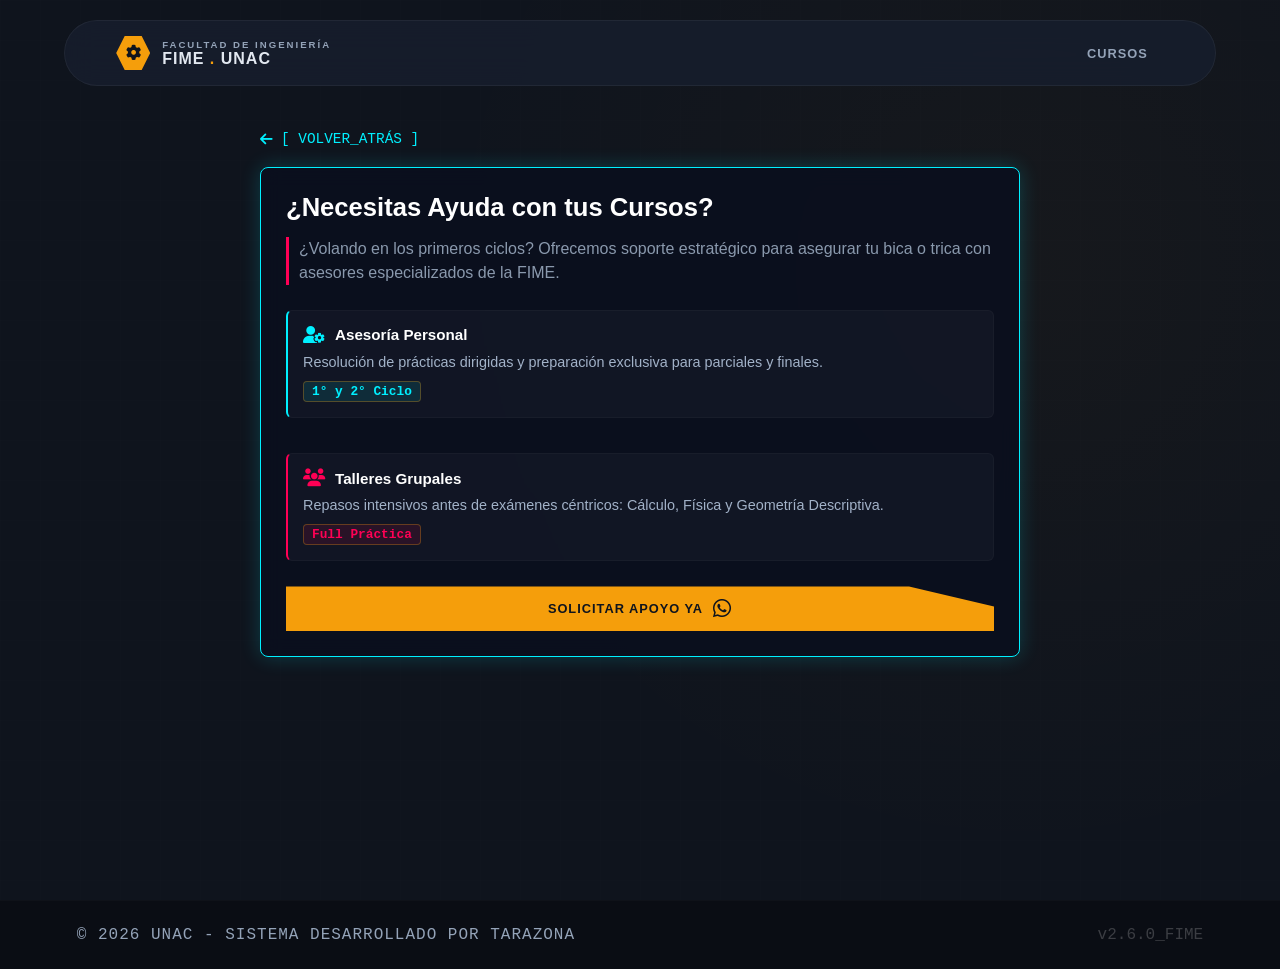
==== asesoria.html @ 3b3eed21 "Add files via upload" ====
<!DOCTYPE html>
<html lang="es">
<head>
    <meta charset="UTF-8">
    <meta name="viewport" content="width=device-width, initial-scale=1.0">
    <title>Biblioteca FIME - Asesoria Académica</title>
    <!-- Iconos oficiales de FontAwesome -->
    <link rel="stylesheet" href="https://cdnjs.cloudflare.com/ajax/libs/font-awesome/6.4.0/css/all.min.css">
    <link rel="stylesheet" href="styles.css">
    <style>
        /* Contenedor adaptativo: pegado arriba en PC, centrado en móviles */
        .mobile-help-container {
            padding: 1px 20px 30px 20px;
            max-width: 800px;
            margin: 0 auto;
            min-height: auto;
            display: flex;
            flex-direction: column;
        }
        
        /* En pantallas táctiles/celulares vuelve a centrarse verticalmente */
        @media (max-width: 767px) {
            .mobile-help-container {
                padding: -1px 20px 30px 20px;
                min-height: 1vh;
                justify-content: center;
            }
        }

        .mobile-help-card {
            background: rgba(10, 15, 30, 0.85);
            border: 1px solid #00f0ff;
            border-radius: 8px;
            padding: 25px;
            box-shadow: 0 0 20px rgba(0, 240, 255, 0.2);
            backdrop-filter: blur(10px);
            width: 100%;
        }
        .mobile-help-card .panel-desc {
            color: #8a99ad;
            font-size: 1rem;
            line-height: 1.5;
            margin-bottom: 25px;
            border-left: 3px solid #ff0055;
            padding-left: 10px;
        }
        .back-repo-btn {
            display: inline-flex;
            align-items: center;
            gap: 8px;
            color: #00f0ff;
            text-decoration: none;
            font-size: 0.9rem;
            margin-bottom: 20px;
            font-family: monospace;
            cursor: pointer;
            width: fit-content;
        }
    </style>
</head>
<body class="fime-cyber-theme">

    <!-- MENÚ FLOTANTE TIPO CÁPSULA -->
    <header class="navbar-capsule">
        <div class="brand-identity">
            <div class="hexagon-icon">
                <i class="fa-solid fa-gear logo-gear-spin"></i>
            </div>
            <div class="brand-titles">
                <span class="sub-title">FACULTAD DE INGENIERÍA</span>
                <span class="main-title">FIME <span class="accent-dot">.</span> UNAC</span>
            </div>
        </div>
        <nav class="nav-capsule-links">
            <!-- <a href="index.html" class="link-item">INICIO</a> -->
            <a href="cursos.html" class="link-item" onclick="window.history.back();">CURSOS</a>
        </nav>
    </header>

    <!-- CONTENEDOR MÓVIL EXCLUSIVO -->
    <div class="dashboard-viewport">
        <div class="vector-blueprint-bg"></div>
        
        <div class="mobile-help-container">
            <!-- BOTÓN DE RETORNO AL HISTORIAL SEGURO -->
            <a href="javascript:void(0);" class="back-repo-btn" onclick="window.history.back();">
                 <i class="fa-solid fa-arrow-left"></i> [ VOLVER_ATRÁS ]
            </a>

            <div class="mobile-help-card">
                <h2 style="color: #ffffff; margin-bottom: 15px; font-size: 1.6rem;">¿Necesitas Ayuda con tus Cursos?</h2>
                <p class="panel-desc">¿Volando en los primeros ciclos? Ofrecemos soporte estratégico para asegurar tu bica o trica con asesores especializados de la FIME.</p>
                
                <div class="services-stack" style="margin-bottom: 25px;">
                    <div class="service-item" style="background: rgba(255,255,255,0.03); padding: 15px; border-radius: 6px; margin-bottom: 15px; border-left: 2px solid #00f0ff;">
                        <div class="service-header" style="display: flex; align-items: center; gap: 10px; margin-bottom: 8px;">
                            <i class="fa-solid fa-user-gear svc-icon" style="color: #00f0ff;"></i>
                            <h4 style="color: #ffffff; margin: 0;">Asesoría Personal</h4>
                        </div>
                        <p style="color: #a2b2c8; font-size: 0.9rem; margin: 0 0 8px 0;">Resolución de prácticas dirigidas y preparación exclusiva para parciales y finales.</p>
                        <span class="svc-badge" style="background: rgba(0,240,255,0.1); color: #00f0ff; padding: 2px 8px; font-size: 0.8rem; border-radius: 4px; font-family: monospace;">1° y 2° Ciclo</span>
                    </div>

                    <div class="service-item" style="background: rgba(255,255,255,0.03); padding: 15px; border-radius: 6px; border-left: 2px solid #ff0055;">
                        <div class="service-header" style="display: flex; align-items: center; gap: 10px; margin-bottom: 8px;">
                            <i class="fa-solid fa-users svc-icon" style="color: #ff0055;"></i>
                            <h4 style="color: #ffffff; margin: 0;">Talleres Grupales</h4>
                        </div>
                        <p style="color: #a2b2c8; font-size: 0.9rem; margin: 0 0 8px 0;">Repasos intensivos antes de exámenes céntricos: Cálculo, Física y Geometría Descriptiva.</p>
                        <span class="svc-badge" style="background: rgba(255,0,85,0.1); color: #ff0055; padding: 2px 8px; font-size: 0.8rem; border-radius: 4px; font-family: monospace;">Full Práctica</span>
                    </div>
                </div>

                <!-- BOTÓN PRINCIPAL DE WHATSAPP -->
                <a href="https://wa.me/51929028924?text=Hola,%20solicito%20apoyo%20acad%C3%A9mico%20para%20mis%20cursos." target="_blank" class="action-btn-primary full-width-btn" style="text-decoration: none; text-align: center; display: flex; justify-content: center; align-items: center; gap: 10px;">
                    <span class="btn-inner">SOLICITAR APOYO YA</span>
                    <i class="fa-brands fa-whatsapp" style="font-size: 1.3rem;"></i>
                </a>
            </div>
        </div>
    </div>
    <!-- PIE DE PÁGINA MINIMALISTA CON ID DE ANCLAJE Y ESTILO DE TRANSICIÓN PARA EL DESTELLO -->
    <footer id="soporte" class="footer-minimal" style="transition: background-color 0.4s ease, box-shadow 0.4s ease, color 0.4s ease;">
        <span class="dev-sign">© 2026 UNAC - SISTEMA DESARROLLADO POR TARAZONA</span>
        <span class="ver-num">v2.6.0_FIME</span>
    </footer>
</body>
</html>
---- styles.css ----
/* ==========================================================================
   1. VARIABLES Y CONFIGURACIÓN MATE (ANTI-FATIGA VIRTUAL)
   ========================================================================== */
:root {
    --dark-core: #0f141d;        /* Azul medianoche mate profundo (relaja la vista) */
    --dark-surface: #171e2d;     /* Superficie de las tarjetas y menús */
    --gold-tech: #f59e0b;        /* Ámbar/Dorado mecánico institucional */
    --gold-dim: rgba(245, 158, 11, 0.12);
    --text-main: #e2e8f0;        /* Blanco rebajado opaco para evitar brillos molestos */
    --text-muted: #94a3b8;       /* Gris azulado suave para descripciones */
    --font-stack: 'Courier New', Courier, monospace; /* Tipografía para tags técnicos */
}

* {
    margin: 0;
    padding: 0;
    box-sizing: border-box;
}

html {
    scroll-behavior: smooth; /* MOTOR DE DESPLIZAMIENTO SUAVE PARA EL BOTÓN SOPORTE */
}

body {
    background-color: var(--dark-core);
    color: var(--text-main);
    font-family: 'Segoe UI', Tahoma, Geneva, Verdana, sans-serif;
    min-height: 100vh;
    overflow-x: hidden;
}

/* ANIMACIÓN PARA EL BUSCADOR INTELIGENTE EN JS */
@keyframes fadeIn {
    from { opacity: 0; transform: translateY(8px); }
    to { opacity: 1; transform: translateY(0); }
}

/* ==========================================================================
   2. MENÚ FLOTANTE TIPO CÁPSULA ASIMÉTRICA
   ========================================================================== */
.navbar-capsule {
    display: flex;
    justify-content: space-between;
    align-items: center;
    padding: 15px 4%;
    background: rgba(23, 30, 45, 0.85);
    border: 1px solid rgba(255, 255, 255, 0.05);
    border-radius: 40px;
    width: 90%;
    margin: 20px auto 0 auto;
    backdrop-filter: blur(15px);
    position: fixed;
    top: 0;
    left: 0;
    right: 0;
    z-index: 100;
}

.brand-identity { 
    display: flex; 
    align-items: center; 
    gap: 12px; 
}

/* MINI TUERCA INTERACTIVA EN EL LOGO SUPERIOR */
.hexagon-icon { 
    background: var(--gold-tech); 
    color: var(--dark-core); 
    width: 34px; 
    height: 34px; 
    display: flex; 
    align-items: center; 
    justify-content: center; 
    clip-path: polygon(25% 0%, 75% 0%, 100% 50%, 75% 100%, 25% 100%, 0% 50%); 
    font-weight: bold; 
    font-size: 0.95rem; 
}

/* Animación constante para la tuerca del logo */
.logo-gear-spin {
    animation: constantLogoGear 8s linear infinite;
}

/* Al pasar el mouse por encima (hover), acelera un poco como si ganara potencia */
.brand-identity:hover .logo-gear-spin {
    animation-duration: 2.5s;
    color: #ffffff; 
    transition: color 0.3s;
}

/* Configuración del giro de 360 grados */
@keyframes constantLogoGear {
    from { transform: rotate(0deg); }
    to { transform: rotate(360deg); }
}

.brand-titles { 
    display: flex; 
    flex-direction: column; 
}

.sub-title { 
    font-size: 0.6rem; 
    color: var(--text-muted); 
    letter-spacing: 2px; 
    font-weight: bold; 
}

.main-title { 
    font-size: 1rem; 
    font-weight: 900; 
    letter-spacing: 1px; 
}

.accent-dot { 
    color: var(--gold-tech); 
}

.nav-capsule-links { 
    display: flex; 
    gap: 10px; 
}

.link-item { 
    text-decoration: none; 
    color: var(--text-muted); 
    font-size: 0.8rem; 
    font-weight: 700; 
    letter-spacing: 1px; 
    transition: all 0.3s; 
    padding: 6px 16px; 
    border-radius: 20px; 
}

.link-item:hover, .link-item.active { 
    color: var(--gold-tech); 
    background: var(--gold-dim); 
}

/* ==========================================================================
   3. CUERPO CENTRAL Y DISTRIBUCIÓN SPLIT (TEXTO + TUERCA)
   ========================================================================== */
.main-viewport {
    min-height: 100vh;
    display: flex;
    flex-direction: column;
    justify-content: center;
    padding: 140px 8% 60px 8%;
    position: relative;
}

.vector-blueprint-bg {
    position: absolute;
    top: 0; left: 0; width: 100%; height: 100%;
    z-index: 0;
    pointer-events: none;
    background-image: 
        radial-gradient(circle at 80% 30%, rgba(245, 158, 11, 0.03) 0%, transparent 50%),
        linear-gradient(rgba(255,255,255, 0.005) 1px, transparent 1px),
        linear-gradient(90deg, rgba(255,255,255, 0.005) 1px, transparent 1px);
    background-size: 100% 100%, 40px 40px, 40px 40px;
}

.main-split-container {
    display: flex;
    justify-content: space-between;
    align-items: center;
    width: 100%;
    z-index: 2;
    gap: 40px;
}

.content-wrapper { 
    flex: 1;
    max-width: 650px; 
}

.sys-terminal-tag {
    display: inline-flex;
    align-items: center;
    gap: 10px;
    background: rgba(245, 158, 11, 0.07);
    border: 1px solid rgba(245, 158, 11, 0.2);
    padding: 6px 14px;
    margin-bottom: 30px;
}

.pulse-indicator { 
    width: 6px; 
    height: 6px; 
    background-color: var(--gold-tech); 
    border-radius: 50%; 
    animation: blink 1.5s infinite; 
}

.terminal-text { 
    font-family: var(--font-stack); 
    font-size: 0.75rem; 
    color: var(--gold-tech); 
    font-weight: bold; 
}

@keyframes blink { 50% { opacity: 0.3; } }

.main-heading { 
    font-size: 3.2rem; 
    font-weight: 900; 
    line-height: 1.15; 
    margin-bottom: 25px; 
    letter-spacing: -0.5px; 
}

.stroke-text { 
    color: transparent; 
    -webkit-text-stroke: 1px rgba(226, 232, 240, 0.6); 
}

.gold-block { 
    color: var(--gold-tech); 
}

.project-synopsis { 
    color: var(--text-muted); 
    font-size: 1rem; 
    line-height: 1.7; 
    margin-bottom: 40px; 
}

/* BOTONES PERSONALIZADOS */
.action-dock { 
    display: flex; 
    gap: 20px; 
    align-items: center; 
}

.action-btn-primary {
    text-decoration: none;
    background: var(--gold-tech);
    color: var(--dark-core);
    padding: 14px 28px;
    font-weight: 800;
    font-size: 0.85rem;
    letter-spacing: 1px;
    display: flex;
    align-items: center;
    gap: 12px;
    transition: all 0.3s;
    clip-path: polygon(0 0, 88% 0, 100% 45%, 100% 100%, 0 100%);
}

.action-btn-primary:hover { 
    transform: translateY(-2px); 
    filter: brightness(1.1); 
}

.action-btn-secondary {
    text-decoration: none;
    color: var(--text-main);
    font-size: 0.85rem;
    font-weight: 700;
    letter-spacing: 1px;
    padding: 14px 20px;
    border-bottom: 2px dashed var(--text-muted);
    transition: all 0.3s;
}

.action-btn-secondary:hover { 
    color: var(--gold-tech); 
    border-bottom-color: var(--gold-tech); 
}

/* ==========================================================================
   4. ANIMACIÓN Y ESTRUCTURA DE LA TUERCA (RESALTADO MEJORADO)
   ========================================================================== */
.mechanism-wrapper {
    flex: 1;
    display: flex;
    justify-content: center;
    align-items: center;
}

.gear-container-3d {
    position: relative;
    width: 280px;  
    height: 280px;
}

.gear-animated {
    font-size: 14rem;
    color: rgba(245, 158, 11, 0.25); 
    position: absolute;
    top: 0;
    left: 0;
    filter: drop-shadow(0 0 15px rgba(245, 158, 11, 0.3)); 
    animation: rotationClockwise 20s linear infinite;
}

.gear-animated-reverse {
    font-size: 7.5rem;
    color: rgba(148, 163, 184, 0.15); 
    position: absolute;
    top: -25px;
    right: -25px;
    filter: drop-shadow(0 0 10px rgba(148, 163, 184, 0.2));
    animation: rotationCounterClockwise 10s linear infinite;
}

@keyframes rotationClockwise {
    from { transform: rotate(0deg); }
    to { transform: rotate(360deg); }
}

@keyframes rotationCounterClockwise {
    from { transform: rotate(0deg); }
    to { transform: rotate(-360deg); }
}

/* ==========================================================================
   5. TARJETAS CON CORTE MECÁNICO (CHAF LÁN)
   ========================================================================== */
.mechanical-cards-container {
    display: grid;
    grid-template-columns: repeat(3, 1fr);
    gap: 25px;
    margin-top: 60px;
    z-index: 2;
}

.mech-card {
    background: var(--dark-surface);
    border: 1px solid rgba(255, 255, 255, 0.02);
    position: relative;
    clip-path: polygon(0 0, 90% 0, 100% 18%, 100% 100%, 0 100%);
    transition: all 0.3s ease;
}

.card-glow-line {
    position: absolute;
    top: 0; left: 0; width: 100%; height: 3px;
    background: linear-gradient(90deg, var(--gold-tech), transparent);
    opacity: 0.3;
    transition: opacity 0.3s;
}

.mech-card:hover {
    transform: translateY(-4px);
    border-color: rgba(245, 158, 11, 0.2);
}

.mech-card:hover .card-glow-line { 
    opacity: 1; 
}

.mech-card .card-body { 
    padding: 30px 25px; 
}

.card-index { 
    font-family: var(--font-stack); 
    color: var(--gold-tech); 
    font-size: 0.75rem; 
    display: block; 
    margin-bottom: 10px; 
}

.mech-card h3 { 
    font-size: 1.25rem; 
    font-weight: 700; 
    margin-bottom: 8px; 
}

.mech-card p { 
    font-size: 0.85rem; 
    color: var(--text-muted); 
    line-height: 1.5; 
}

/* ==========================================================================
   6. PIE DE PÁGINA MINIMALISTA
   ========================================================================== */
.footer-minimal {
    border-top: 1px solid rgba(255, 255, 255, 0.02);
    padding: 25px 6%;
    display: flex;
    justify-content: space-between;
    align-items: center;
    font-family: var(--font-stack);
    font-size: 0.7 seam;
    color: rgba(255,255,255,0.2);
    background-color: #0a0d14;
}

.dev-sign { 
    color: var(--text-muted); 
    letter-spacing: 1px; 
}

/* ==========================================================================
   7. INTERFAZ INTERNA DE CURSOS (CURSOS.HTML) Y ESTRUCTURA GLOBAL
   ========================================================================== */
.dashboard-viewport {
    min-height: 100vh;
    padding: 130px 5% 40px 5%;
    position: relative;
    z-index: 1;
}

.dashboard-layout-grid {
    display: flex;
    gap: 30px;
    z-index: 2;
    position: relative;
}

/* SIDEBAR MÓDULO ASISTENCIA ACADÉMICA */
.terminal-sidebar {
    width: 320px;
    background: var(--dark-surface);
    border: 1px solid rgba(255, 255, 255, 0.04);
    padding: 25px;
    height: fit-content;
    clip-path: polygon(0 0, 92% 0, 100% 6%, 100% 100%, 0 100%);
    transition: border-color 0.3s ease;
}

.sidebar-trigger #triggerArrow {
    display: none; /* Oculto en PC */
}

.panel-tag {
    font-family: var(--font-stack);
    color: var(--gold-tech);
    font-size: 0.75rem;
    font-weight: bold;
    margin-bottom: 15px;
}

.terminal-sidebar h3 {
    font-size: 1.2rem;
    font-weight: 700;
    margin-bottom: 5px;
}

.panel-desc {
    font-size: 0.8rem;
    color: var(--text-muted);
    margin-bottom: 25px;
    line-height: 1.5;
}

.services-stack {
    display: flex;
    flex-direction: column;
    gap: 20px;
    margin-bottom: 25px;
}

.service-item {
    background: rgba(255, 255, 255, 0.01);
    border: 1px solid rgba(255, 255, 255, 0.03);
    padding: 15px;
    border-radius: 4px;
    transition: all 0.3s ease;
}

.service-item:hover {
    border-color: rgba(245, 158, 11, 0.2);
    background: rgba(245, 158, 11, 0.02);
}

.service-header {
    display: flex;
    align-items: center;
    gap: 10px;
    margin-bottom: 8px;
}

.svc-icon { color: var(--gold-tech); font-size: 1.1rem; }
.service-item h4 { font-size: 0.95rem; font-weight: 700; color: var(--text-main); }
.service-item p { font-size: 0.8rem; color: var(--text-muted); line-height: 1.5; margin-bottom: 10px; }
.svc-badge {
    display: inline-block;
    font-family: var(--font-stack);
    font-size: 0.65rem;
    color: var(--gold-tech);
    background: var(--gold-dim);
    padding: 2px 8px;
    border: 1px solid rgba(245, 158, 11, 0.3);
    border-radius: 2px;
    font-weight: bold;
}

.full-width-btn {
    width: 100%;
    justify-content: center;
    font-size: 0.8rem;
    padding: 12px;
}

/* ÁREA CENTRAL DEL REPOSITORIO */
.repository-content {
    flex: 1;
}

.repo-header-flex {
    display: flex;
    justify-content: space-between;
    align-items: flex-end;
    margin-bottom: 35px;
    gap: 20px;
}

.compact-tag {
    margin-bottom: 8px !important;
    padding: 3px 10px !important;
}

.repo-title-block h2 {
    font-size: 1.8rem;
    font-weight: 800;
    letter-spacing: -0.5px;
}

/* CAJA DE BÚSQUEDA CYBERPUNK */
.cyber-search-box {
    position: relative;
    width: 380px;
}

.search-inner-icon {
    position: absolute;
    left: 15px;
    top: 50%;
    transform: translateY(-50%);
    color: var(--text-muted);
    font-size: 0.9rem;
}

#courseSearch {
    width: 100%;
    background: var(--dark-surface);
    border: 1px solid rgba(255, 255, 255, 0.08);
    padding: 12px 15px 12px 45px;
    border-radius: 4px;
    color: var(--text-main);
    font-size: 0.85rem;
    outline: none;
    transition: all 0.3s;
}

#courseSearch:focus {
    border-color: var(--gold-tech);
    box-shadow: 0 0 10px rgba(245, 158, 11, 0.2);
}

/* GRILLA DE MATERIALES */
.materials-grid {
    display: grid;
    grid-template-columns: repeat(auto-fill, minmax(300px, 1fr));
    gap: 25px;
}

.course-card-mech {
    background: var(--dark-surface);
    border: 1px solid rgba(255, 255, 255, 0.04);
    position: relative;
    clip-path: polygon(0 0, 93% 0, 100% 9%, 100% 100%, 0 100%);
    transition: all 0.3s ease;
}

.course-card-mech:hover {
    transform: translateY(-4px);
    border-color: rgba(245, 158, 11, 0.25);
    box-shadow: 0 8px 20px rgba(0,0,0,0.4);
}

.card-corner-tag {
    position: absolute;
    top: 0; right: 0;
    background: rgba(245, 158, 11, 0.1);
    color: var(--gold-tech);
    font-family: var(--font-stack);
    font-size: 0.75rem;
    font-weight: bold;
    padding: 5px 14px 5px 10px;
    clip-path: polygon(0 0, 100% 0, 100% 100%, 30% 100%);
}

.course-card-mech .card-content {
    padding: 30px 25px;
}

.card-meta {
    font-family: var(--font-stack);
    font-size: 0.7rem;
    color: var(--gold-tech);
    display: block;
    margin-bottom: 8px;
    opacity: 0.8;
}

.course-card-mech h3 {
    font-size: 1.2rem;
    font-weight: 700;
    margin-bottom: 10px;
}

.course-card-mech p {
    font-size: 0.85rem;
    color: var(--text-muted);
    line-height: 1.6;
    margin-bottom: 25px;
    min-height: 60px;
}

.explore-link {
    text-decoration: none;
    color: var(--text-main);
    font-size: 0.8rem;
    font-weight: 700;
    letter-spacing: 0.5px;
    display: inline-flex;
    align-items: center;
    gap: 8px;
    transition: color 0.2s, gap 0.2s;
}

.course-card-mech:hover .explore-link {
    color: var(--gold-tech);
    gap: 12px;
}

/* ==========================================================================
   8. RESPONSIVO UNIFICADO INTELIGENTE (MÓVILES Y TABLETS MÁX. 1024PX)
   ========================================================================== */
@media (max-width: 1024px) {
    /* Layout Home Split */
    .main-split-container { 
        flex-direction: column; 
        text-align: center; 
    }
    .mechanism-wrapper { 
        display: none; 
    }
    .mechanical-cards-container { 
        grid-template-columns: 1fr; 
        gap: 15px; 
    }
    .main-heading { 
        font-size: 2.3rem; 
    }
    .action-dock { 
        justify-content: center; 
    }
    .navbar-capsule { 
        width: 95%; 
        margin: 15px auto 0 auto; 
    }

    /* Ocultamiento global de elementos Desktop */
    .hide-mobile {
        display: none !important;
    }

    /* Layout Interno Cursos Grid */
    .dashboard-layout-grid {
        flex-direction: column;
        gap: 20px;
    }

    /* Transformación del Sidebar de Asesoría en Pestaña Colapsable */
    .terminal-sidebar {
        width: 100%;
        padding: 15px 20px;
        clip-path: none; 
        border: 1px dashed rgba(245, 158, 11, 0.3);
        background: rgba(23, 30, 45, 0.9);
        cursor: pointer;
    }

    .trigger-title-flex {
        display: flex;
        justify-content: space-between;
        align-items: center;
        margin-top: 5px;
    }

    .sidebar-trigger #triggerArrow {
        display: block; 
        color: var(--gold-tech);
        font-size: 1rem;
        transition: transform 0.3s ease;
    }

    /* Ocultamiento del contenido por defecto */
    .sidebar-collapsible-content {
        max-height: 0;
        overflow: hidden;
        transition: max-height 0.4s ease-out, margin-top 0.3s ease;
    }

    /* Clase inyectada dinámicamente mediante JS al clickear */
    .terminal-sidebar.active-panel .sidebar-collapsible-content {
        max-height: 600px; 
        margin-top: 20px;
    }

    .terminal-sidebar.active-panel #triggerArrow {
        transform: rotate(180deg);
    }
    
    .repo-header-flex { 
        flex-direction: column; 
        align-items: flex-start; 
        gap: 15px;
    }
    
    .cyber-search-box { 
        width: 100%; 
    }
    
    .materials-grid {
        grid-template-columns: 1fr;
    }

    /* FUERZA UNA SOLA COLUMNA PARA LA SECCIÓN DE CICLOS EN TABLETS Y CELULARES */
    .cycles-grid-container {
        grid-template-columns: 1fr !important;
    }
}

/* ==========================================================================
   9. NUEVOS ESTILOS OPTIMIZADOS PARA LA INTERFAZ DE ACORDEONES POR CICLOS
   ========================================================================== */
.cycles-grid-container {
    display: grid;
    grid-template-columns: repeat(2, 1fr); /* 2 columnas para PC */
    gap: 25px;
    align-items: start;
    z-index: 2;
    position: relative;
}

.cycle-section-card {
    background: var(--dark-surface);
    border: 1px solid rgba(255, 255, 255, 0.03);
    padding: 25px;
    clip-path: polygon(0 0, 92% 0, 100% 6%, 100% 100%, 0 100%);
}

.cycle-card-header {
    display: flex;
    justify-content: space-between;
    align-items: center;
    margin-bottom: 20px;
    border-bottom: 1px solid rgba(255, 255, 255, 0.05);
    padding-bottom: 12px;
}

.cycle-card-header h3 {
    font-size: 1.3rem;
    font-weight: 800;
    color: var(--text-main);
}

.cycle-badge-tech {
    font-family: var(--font-stack);
    font-size: 0.65rem;
    color: var(--gold-tech);
    background: var(--gold-dim);
    padding: 3px 10px;
    border: 1px solid rgba(245, 158, 11, 0.2);
}

.courses-accordion-stack {
    display: flex;
    flex-direction: column;
    gap: 12px;
}

.accordion-item {
    background: rgba(15, 20, 29, 0.4);
    border: 1px solid rgba(255, 255, 255, 0.02);
    border-radius: 4px;
    overflow: hidden;
    transition: all 0.3s ease;
}

.accordion-trigger {
    width: 100%;
    background: transparent;
    border: none;
    color: var(--text-main);
    padding: 15px;
    display: flex;
    justify-content: space-between;
    align-items: center;
    cursor: pointer;
    text-align: left;
    transition: background 0.2s;
}

.accordion-trigger h3 {
    font-size: 0.95rem;
    font-weight: 600;
    margin: 0;
}

.accordion-trigger:hover {
    background: rgba(245, 158, 11, 0.03);
    color: var(--gold-tech);
}

.accordion-trigger .icon-state {
    font-size: 0.8rem;
    transition: transform 0.3s ease;
    color: var(--text-muted);
}

.accordion-panel {
    max-height: 0;
    overflow: hidden;
    transition: max-height 0.3s ease-out;
    background: rgba(10, 13, 20, 0.5);
}

.accordion-item.active .accordion-panel {
    max-height: 200px; 
}

.folder-grid-actions {
    display: grid;
    grid-template-columns: repeat(3, 1fr);
    gap: 10px;
    padding: 15px;
}

.folder-btn {
    text-decoration: none;
    font-size: 0.72rem;
    font-weight: 700;
    padding: 12px 2px;
    border-radius: 4px;
    display: flex;
    flex-direction: column;
    align-items: center;
    gap: 6px;
    text-align: center;
    transition: all 0.2s;
}

.btn-exam {
    background: rgba(239, 68, 68, 0.1);
    color: #f87171;
    border: 1px solid rgba(239, 68, 68, 0.2);
}
.btn-exam:hover { background: rgba(239, 68, 68, 0.2); }

.btn-book {
    background: rgba(245, 158, 11, 0.1);
    color: var(--gold-tech);
    border: 1px solid rgba(245, 158, 11, 0.2);
}
.btn-book:hover { background: rgba(245, 158, 11, 0.2); }

.btn-class {
    background: rgba(16, 185, 129, 0.1);
    color: #34d399;
    border: 1px solid rgba(16, 185, 129, 0.2);
}
.btn-class:hover { background: rgba(16, 185, 129, 0.2); }

.accordion-item.active {
    border-color: rgba(245, 158, 11, 0.3);
}

.accordion-item.active .accordion-trigger .icon-state {
    transform: rotate(45deg); 
    color: var(--gold-tech);
}
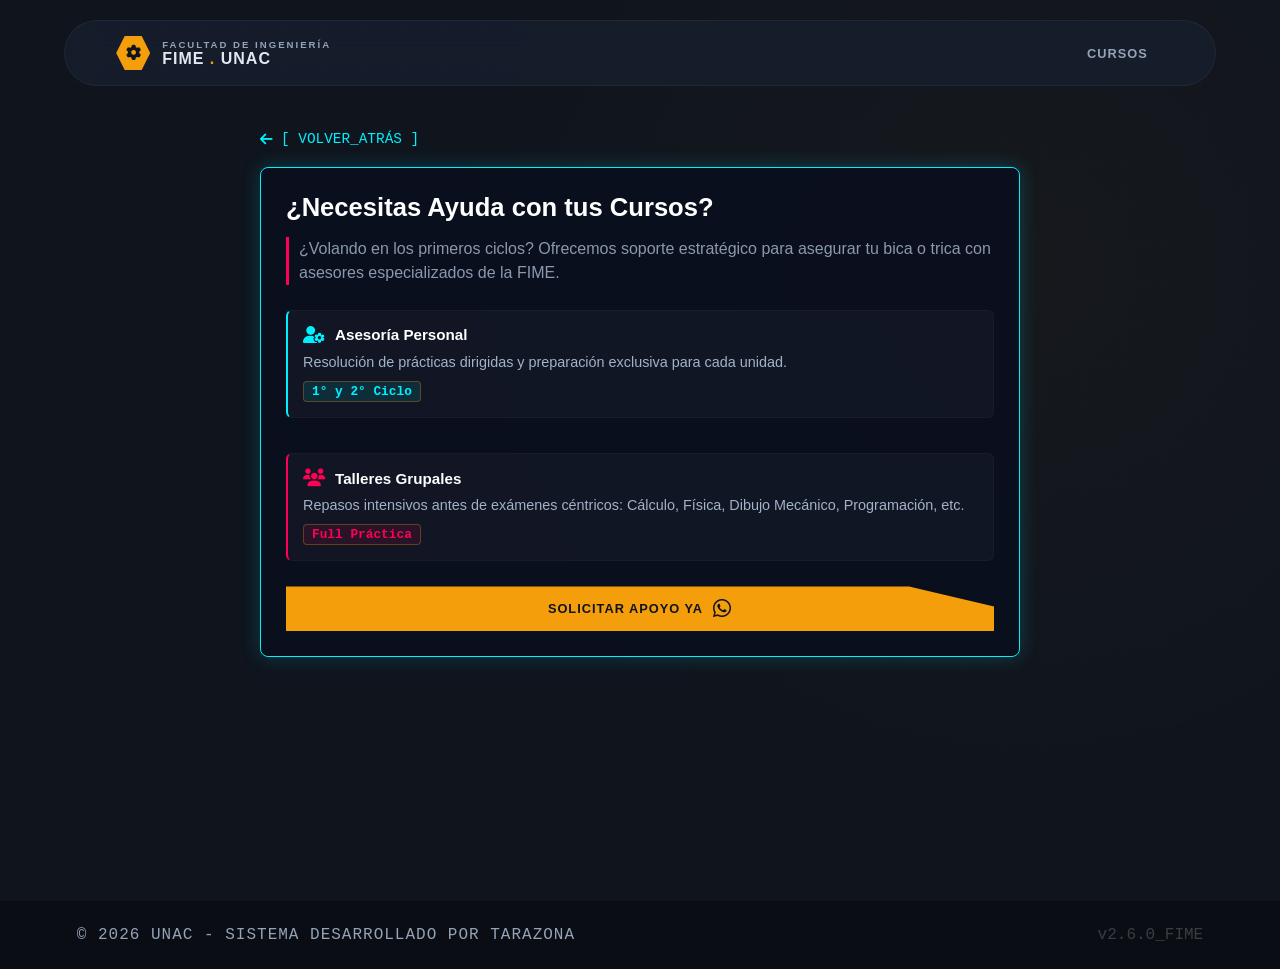
==== commit ee784517: "Update asesoria.html" ====
--- a/asesoria.html
+++ b/asesoria.html
@@ -97,7 +97,7 @@
                             <i class="fa-solid fa-user-gear svc-icon" style="color: #00f0ff;"></i>
                             <h4 style="color: #ffffff; margin: 0;">Asesoría Personal</h4>
                         </div>
-                        <p style="color: #a2b2c8; font-size: 0.9rem; margin: 0 0 8px 0;">Resolución de prácticas dirigidas y preparación exclusiva para parciales y finales.</p>
+                        <p style="color: #a2b2c8; font-size: 0.9rem; margin: 0 0 8px 0;">Resolución de prácticas dirigidas y preparación exclusiva para cada unidad.</p>
                         <span class="svc-badge" style="background: rgba(0,240,255,0.1); color: #00f0ff; padding: 2px 8px; font-size: 0.8rem; border-radius: 4px; font-family: monospace;">1° y 2° Ciclo</span>
                     </div>
 
@@ -106,7 +106,7 @@
                             <i class="fa-solid fa-users svc-icon" style="color: #ff0055;"></i>
                             <h4 style="color: #ffffff; margin: 0;">Talleres Grupales</h4>
                         </div>
-                        <p style="color: #a2b2c8; font-size: 0.9rem; margin: 0 0 8px 0;">Repasos intensivos antes de exámenes céntricos: Cálculo, Física y Geometría Descriptiva.</p>
+                        <p style="color: #a2b2c8; font-size: 0.9rem; margin: 0 0 8px 0;">Repasos intensivos antes de exámenes céntricos: Cálculo, Física, Dibujo Mecánico, Programación, etc.</p>
                         <span class="svc-badge" style="background: rgba(255,0,85,0.1); color: #ff0055; padding: 2px 8px; font-size: 0.8rem; border-radius: 4px; font-family: monospace;">Full Práctica</span>
                     </div>
                 </div>
@@ -125,4 +125,4 @@
         <span class="ver-num">v2.6.0_FIME</span>
     </footer>
 </body>
-</html>+</html>
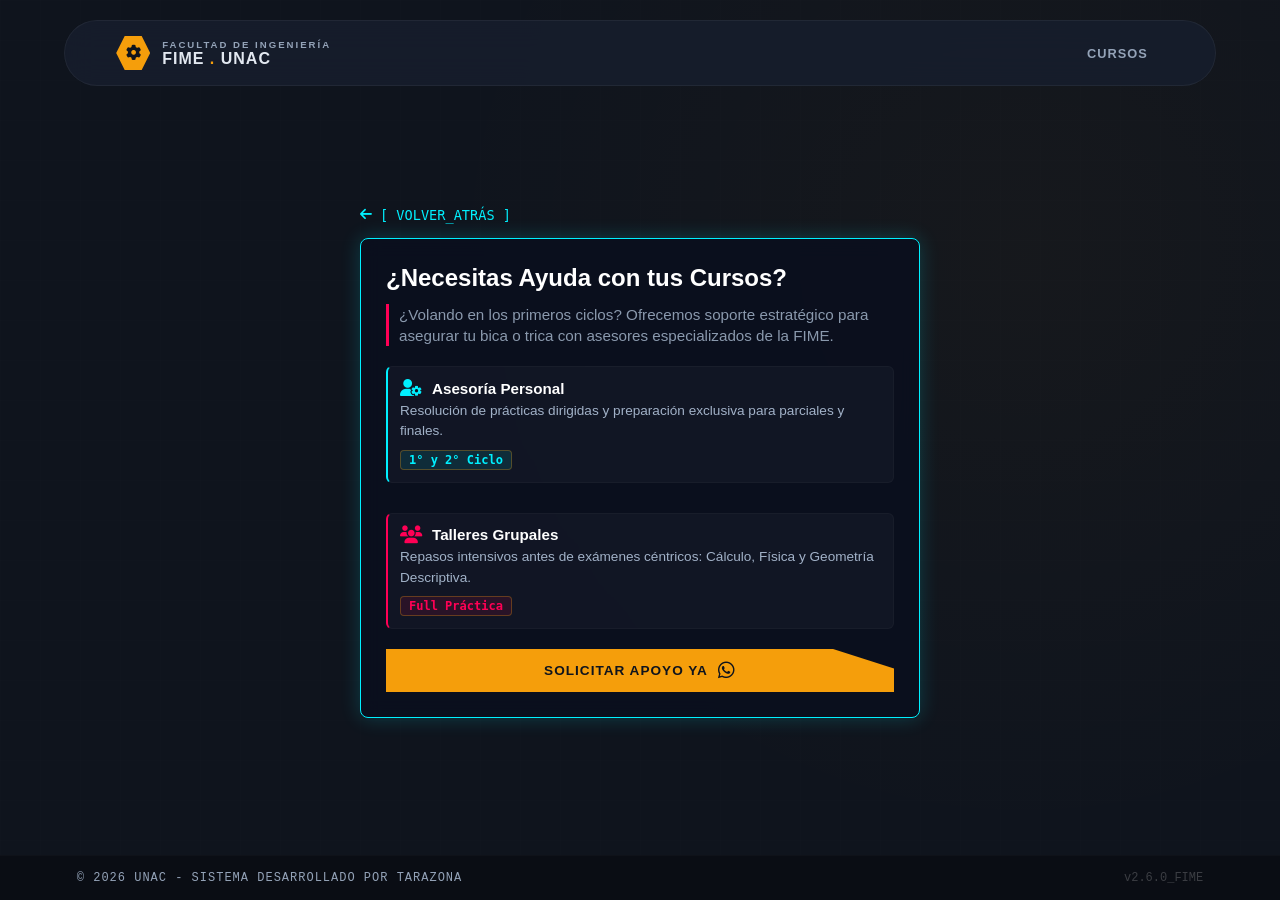
==== commit 99ac8e2d: "Update asesoria.html" ====
--- a/asesoria.html
+++ b/asesoria.html
@@ -8,22 +8,57 @@
     <link rel="stylesheet" href="https://cdnjs.cloudflare.com/ajax/libs/font-awesome/6.4.0/css/all.min.css">
     <link rel="stylesheet" href="styles.css">
     <style>
-        /* Contenedor adaptativo: pegado arriba en PC, centrado en móviles */
-        .mobile-help-container {
-            padding: 1px 20px 30px 20px;
-            max-width: 800px;
-            margin: 0 auto;
-            min-height: auto;
+        /* FORZAR QUE EL BODY OCUPE EXACTAMENTE TODA LA PANTALLA Y SE DISTRIBUYA EN VERTICAL */
+        html, body {
+            height: 100vh;
+            margin: 0;
+            overflow: hidden; /* Evita por completo que aparezca la barra de navegación/scroll */
+        }
+
+        body.fime-cyber-theme {
             display: flex;
             flex-direction: column;
+            justify-content: space-between;
+        }
+
+        /* REAJUSTE DE CONTENEDORES PARA EVITAR DESBORDES */
+        .dashboard-viewport {
+            flex: 1; /* Toma todo el espacio intermedio disponible entre el menú y el footer */
+            display: flex;
+            align-items: center; /* Centra verticalmente el contenido */
+            justify-content: center;
+            padding: 90px 5% 20px 5% !important; /* Reduce paddings para que no empuje el footer */
+            min-height: auto !important; 
+            height: calc(100vh - 160px); /* Ajuste dinámico restando la barra superior y footer */
+        }
+
+        .mobile-help-container {
+            padding: 0 20px;
+            max-width: 600px; /* Un poco más angosto para optimizar proporciones */
+            width: 100%;
+            margin: 0 auto;
+            display: flex;
+            flex-direction: column;
+            justify-content: center;
         }
         
-        /* En pantallas táctiles/celulares vuelve a centrarse verticalmente */
         @media (max-width: 767px) {
             .mobile-help-container {
-                padding: -1px 20px 30px 20px;
-                min-height: 1vh;
-                justify-content: center;
+                padding: 0 15px;
+            }
+            .mobile-help-card {
+                padding: 15px !important; /* Tarjeta un poco más compacta en celulares */
+            }
+            .mobile-help-card h2 {
+                font-size: 1.3rem !important; /* Reduce títulos para que no ocupen tantas líneas */
+            }
+            .mobile-help-card .panel-desc {
+                font-size: 0.85rem !important;
+                margin-bottom: 15px !important;
+            }
+            .service-item {
+                padding: 10px !important;
+                margin-bottom: 10px !important;
             }
         }
 
@@ -36,25 +71,33 @@
             backdrop-filter: blur(10px);
             width: 100%;
         }
+
         .mobile-help-card .panel-desc {
             color: #8a99ad;
-            font-size: 1rem;
-            line-height: 1.5;
-            margin-bottom: 25px;
+            font-size: 0.95rem;
+            line-height: 1.4;
+            margin-bottom: 20px;
             border-left: 3px solid #ff0055;
             padding-left: 10px;
         }
+
         .back-repo-btn {
             display: inline-flex;
             align-items: center;
             gap: 8px;
             color: #00f0ff;
             text-decoration: none;
-            font-size: 0.9rem;
-            margin-bottom: 20px;
+            font-size: 0.85rem;
+            margin-bottom: 15px;
             font-family: monospace;
             cursor: pointer;
             width: fit-content;
+        }
+
+        /* CORRECCIÓN DE UNIDADES DE TEXTO EN EL FOOTER */
+        .footer-minimal {
+            padding: 15px 6% !important; /* Más compacto verticalmente */
+            font-size: 0.75rem !important; 
         }
     </style>
 </head>
@@ -72,12 +115,11 @@
             </div>
         </div>
         <nav class="nav-capsule-links">
-            <!-- <a href="index.html" class="link-item">INICIO</a> -->
             <a href="cursos.html" class="link-item" onclick="window.history.back();">CURSOS</a>
         </nav>
     </header>
 
-    <!-- CONTENEDOR MÓVIL EXCLUSIVO -->
+    <!-- CONTENEDOR MÓVIL OPTIMIZADO -->
     <div class="dashboard-viewport">
         <div class="vector-blueprint-bg"></div>
         
@@ -88,39 +130,40 @@
             </a>
 
             <div class="mobile-help-card">
-                <h2 style="color: #ffffff; margin-bottom: 15px; font-size: 1.6rem;">¿Necesitas Ayuda con tus Cursos?</h2>
+                <h2 style="color: #ffffff; margin-bottom: 12px; font-size: 1.5rem;">¿Necesitas Ayuda con tus Cursos?</h2>
                 <p class="panel-desc">¿Volando en los primeros ciclos? Ofrecemos soporte estratégico para asegurar tu bica o trica con asesores especializados de la FIME.</p>
                 
-                <div class="services-stack" style="margin-bottom: 25px;">
-                    <div class="service-item" style="background: rgba(255,255,255,0.03); padding: 15px; border-radius: 6px; margin-bottom: 15px; border-left: 2px solid #00f0ff;">
-                        <div class="service-header" style="display: flex; align-items: center; gap: 10px; margin-bottom: 8px;">
+                <div class="services-stack" style="margin-bottom: 20px;">
+                    <div class="service-item" style="background: rgba(255,255,255,0.03); padding: 12px; border-radius: 6px; margin-bottom: 10px; border-left: 2px solid #00f0ff;">
+                        <div class="service-header" style="display: flex; align-items: center; gap: 10px; margin-bottom: 4px;">
                             <i class="fa-solid fa-user-gear svc-icon" style="color: #00f0ff;"></i>
-                            <h4 style="color: #ffffff; margin: 0;">Asesoría Personal</h4>
+                            <h4 style="color: #ffffff; margin: 0; font-size: 0.95rem;">Asesoría Personal</h4>
                         </div>
-                        <p style="color: #a2b2c8; font-size: 0.9rem; margin: 0 0 8px 0;">Resolución de prácticas dirigidas y preparación exclusiva para cada unidad.</p>
-                        <span class="svc-badge" style="background: rgba(0,240,255,0.1); color: #00f0ff; padding: 2px 8px; font-size: 0.8rem; border-radius: 4px; font-family: monospace;">1° y 2° Ciclo</span>
+                        <p style="color: #a2b2c8; font-size: 0.85rem; margin: 0 0 8px 0;">Resolución de prácticas dirigidas y preparación exclusiva para parciales y finales.</p>
+                        <span class="svc-badge" style="background: rgba(0,240,255,0.1); color: #00f0ff; padding: 2px 8px; font-size: 0.75rem; border-radius: 4px; font-family: monospace;">1° y 2° Ciclo</span>
                     </div>
 
-                    <div class="service-item" style="background: rgba(255,255,255,0.03); padding: 15px; border-radius: 6px; border-left: 2px solid #ff0055;">
-                        <div class="service-header" style="display: flex; align-items: center; gap: 10px; margin-bottom: 8px;">
+                    <div class="service-item" style="background: rgba(255,255,255,0.03); padding: 12px; border-radius: 6px; border-left: 2px solid #ff0055;">
+                        <div class="service-header" style="display: flex; align-items: center; gap: 10px; margin-bottom: 4px;">
                             <i class="fa-solid fa-users svc-icon" style="color: #ff0055;"></i>
-                            <h4 style="color: #ffffff; margin: 0;">Talleres Grupales</h4>
+                            <h4 style="color: #ffffff; margin: 0; font-size: 0.95rem;">Talleres Grupales</h4>
                         </div>
-                        <p style="color: #a2b2c8; font-size: 0.9rem; margin: 0 0 8px 0;">Repasos intensivos antes de exámenes céntricos: Cálculo, Física, Dibujo Mecánico, Programación, etc.</p>
-                        <span class="svc-badge" style="background: rgba(255,0,85,0.1); color: #ff0055; padding: 2px 8px; font-size: 0.8rem; border-radius: 4px; font-family: monospace;">Full Práctica</span>
+                        <p style="color: #a2b2c8; font-size: 0.85rem; margin: 0 0 8px 0;">Repasos intensivos antes de exámenes céntricos: Cálculo, Física y Geometría Descriptiva.</p>
+                        <span class="svc-badge" style="background: rgba(255,0,85,0.1); color: #ff0055; padding: 2px 8px; font-size: 0.75rem; border-radius: 4px; font-family: monospace;">Full Práctica</span>
                     </div>
                 </div>
 
                 <!-- BOTÓN PRINCIPAL DE WHATSAPP -->
-                <a href="https://wa.me/51929028924?text=Hola,%20solicito%20apoyo%20acad%C3%A9mico%20para%20mis%20cursos." target="_blank" class="action-btn-primary full-width-btn" style="text-decoration: none; text-align: center; display: flex; justify-content: center; align-items: center; gap: 10px;">
-                    <span class="btn-inner">SOLICITAR APOYO YA</span>
-                    <i class="fa-brands fa-whatsapp" style="font-size: 1.3rem;"></i>
+                <a href="https://wa.me/51929028924?text=Hola,%20solicito%20apoyo%20acad%C3%A9mico%20para%20mis%20cursos." target="_blank" class="action-btn-primary full-width-btn" style="text-decoration: none; text-align: center; display: flex; justify-content: center; align-items: center; gap: 10px; padding: 12px;">
+                    <span class="btn-inner" style="font-weight: 800; font-size: 0.85rem; letter-spacing: 1px;">SOLICITAR APOYO YA</span>
+                    <i class="fa-brands fa-whatsapp" style="font-size: 1.2rem;"></i>
                 </a>
             </div>
         </div>
     </div>
-    <!-- PIE DE PÁGINA MINIMALISTA CON ID DE ANCLAJE Y ESTILO DE TRANSICIÓN PARA EL DESTELLO -->
-    <footer id="soporte" class="footer-minimal" style="transition: background-color 0.4s ease, box-shadow 0.4s ease, color 0.4s ease;">
+
+    <!-- PIE DE PÁGINA MINIMALISTA INTEGRADO -->
+    <footer id="soporte" class="footer-minimal" style="transition: background-color 0.4s ease, box-shadow 0.4s ease, color 0.4s ease; display: flex; justify-content: space-between; align-items: center;">
         <span class="dev-sign">© 2026 UNAC - SISTEMA DESARROLLADO POR TARAZONA</span>
         <span class="ver-num">v2.6.0_FIME</span>
     </footer>
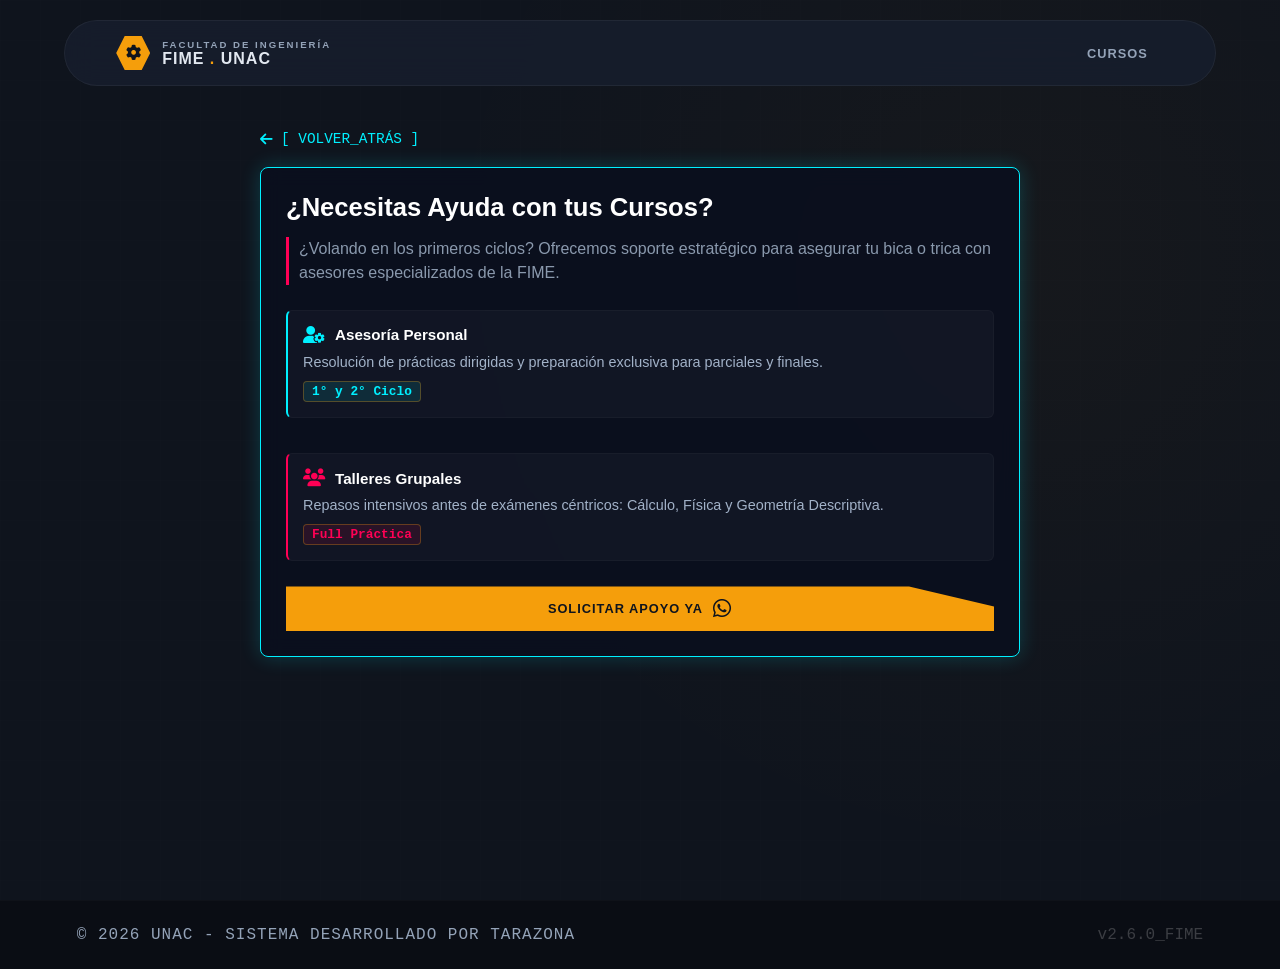
==== commit 333f0836: "Update asesoria.html" ====
--- a/asesoria.html
+++ b/asesoria.html
@@ -8,57 +8,22 @@
     <link rel="stylesheet" href="https://cdnjs.cloudflare.com/ajax/libs/font-awesome/6.4.0/css/all.min.css">
     <link rel="stylesheet" href="styles.css">
     <style>
-        /* FORZAR QUE EL BODY OCUPE EXACTAMENTE TODA LA PANTALLA Y SE DISTRIBUYA EN VERTICAL */
-        html, body {
-            height: 100vh;
-            margin: 0;
-            overflow: hidden; /* Evita por completo que aparezca la barra de navegación/scroll */
-        }
-
-        body.fime-cyber-theme {
+        /* Contenedor adaptativo: pegado arriba en PC, centrado en móviles */
+        .mobile-help-container {
+            padding: 1px 20px 30px 20px;
+            max-width: 800px;
+            margin: 0 auto;
+            min-height: auto;
             display: flex;
             flex-direction: column;
-            justify-content: space-between;
-        }
-
-        /* REAJUSTE DE CONTENEDORES PARA EVITAR DESBORDES */
-        .dashboard-viewport {
-            flex: 1; /* Toma todo el espacio intermedio disponible entre el menú y el footer */
-            display: flex;
-            align-items: center; /* Centra verticalmente el contenido */
-            justify-content: center;
-            padding: 90px 5% 20px 5% !important; /* Reduce paddings para que no empuje el footer */
-            min-height: auto !important; 
-            height: calc(100vh - 160px); /* Ajuste dinámico restando la barra superior y footer */
-        }
-
-        .mobile-help-container {
-            padding: 0 20px;
-            max-width: 600px; /* Un poco más angosto para optimizar proporciones */
-            width: 100%;
-            margin: 0 auto;
-            display: flex;
-            flex-direction: column;
-            justify-content: center;
         }
         
+        /* En pantallas táctiles/celulares vuelve a centrarse verticalmente */
         @media (max-width: 767px) {
             .mobile-help-container {
-                padding: 0 15px;
-            }
-            .mobile-help-card {
-                padding: 15px !important; /* Tarjeta un poco más compacta en celulares */
-            }
-            .mobile-help-card h2 {
-                font-size: 1.3rem !important; /* Reduce títulos para que no ocupen tantas líneas */
-            }
-            .mobile-help-card .panel-desc {
-                font-size: 0.85rem !important;
-                margin-bottom: 15px !important;
-            }
-            .service-item {
-                padding: 10px !important;
-                margin-bottom: 10px !important;
+                padding: -1px 20px 30px 20px;
+                min-height: 1vh;
+                justify-content: center;
             }
         }
 
@@ -71,33 +36,25 @@
             backdrop-filter: blur(10px);
             width: 100%;
         }
-
         .mobile-help-card .panel-desc {
             color: #8a99ad;
-            font-size: 0.95rem;
-            line-height: 1.4;
-            margin-bottom: 20px;
+            font-size: 1rem;
+            line-height: 1.5;
+            margin-bottom: 25px;
             border-left: 3px solid #ff0055;
             padding-left: 10px;
         }
-
         .back-repo-btn {
             display: inline-flex;
             align-items: center;
             gap: 8px;
             color: #00f0ff;
             text-decoration: none;
-            font-size: 0.85rem;
-            margin-bottom: 15px;
+            font-size: 0.9rem;
+            margin-bottom: 20px;
             font-family: monospace;
             cursor: pointer;
             width: fit-content;
-        }
-
-        /* CORRECCIÓN DE UNIDADES DE TEXTO EN EL FOOTER */
-        .footer-minimal {
-            padding: 15px 6% !important; /* Más compacto verticalmente */
-            font-size: 0.75rem !important; 
         }
     </style>
 </head>
@@ -115,11 +72,12 @@
             </div>
         </div>
         <nav class="nav-capsule-links">
+            <!-- <a href="index.html" class="link-item">INICIO</a> -->
             <a href="cursos.html" class="link-item" onclick="window.history.back();">CURSOS</a>
         </nav>
     </header>
 
-    <!-- CONTENEDOR MÓVIL OPTIMIZADO -->
+    <!-- CONTENEDOR MÓVIL EXCLUSIVO -->
     <div class="dashboard-viewport">
         <div class="vector-blueprint-bg"></div>
         
@@ -130,40 +88,39 @@
             </a>
 
             <div class="mobile-help-card">
-                <h2 style="color: #ffffff; margin-bottom: 12px; font-size: 1.5rem;">¿Necesitas Ayuda con tus Cursos?</h2>
+                <h2 style="color: #ffffff; margin-bottom: 15px; font-size: 1.6rem;">¿Necesitas Ayuda con tus Cursos?</h2>
                 <p class="panel-desc">¿Volando en los primeros ciclos? Ofrecemos soporte estratégico para asegurar tu bica o trica con asesores especializados de la FIME.</p>
                 
-                <div class="services-stack" style="margin-bottom: 20px;">
-                    <div class="service-item" style="background: rgba(255,255,255,0.03); padding: 12px; border-radius: 6px; margin-bottom: 10px; border-left: 2px solid #00f0ff;">
-                        <div class="service-header" style="display: flex; align-items: center; gap: 10px; margin-bottom: 4px;">
+                <div class="services-stack" style="margin-bottom: 25px;">
+                    <div class="service-item" style="background: rgba(255,255,255,0.03); padding: 15px; border-radius: 6px; margin-bottom: 15px; border-left: 2px solid #00f0ff;">
+                        <div class="service-header" style="display: flex; align-items: center; gap: 10px; margin-bottom: 8px;">
                             <i class="fa-solid fa-user-gear svc-icon" style="color: #00f0ff;"></i>
-                            <h4 style="color: #ffffff; margin: 0; font-size: 0.95rem;">Asesoría Personal</h4>
+                            <h4 style="color: #ffffff; margin: 0;">Asesoría Personal</h4>
                         </div>
-                        <p style="color: #a2b2c8; font-size: 0.85rem; margin: 0 0 8px 0;">Resolución de prácticas dirigidas y preparación exclusiva para parciales y finales.</p>
-                        <span class="svc-badge" style="background: rgba(0,240,255,0.1); color: #00f0ff; padding: 2px 8px; font-size: 0.75rem; border-radius: 4px; font-family: monospace;">1° y 2° Ciclo</span>
+                        <p style="color: #a2b2c8; font-size: 0.9rem; margin: 0 0 8px 0;">Resolución de prácticas dirigidas y preparación exclusiva para parciales y finales.</p>
+                        <span class="svc-badge" style="background: rgba(0,240,255,0.1); color: #00f0ff; padding: 2px 8px; font-size: 0.8rem; border-radius: 4px; font-family: monospace;">1° y 2° Ciclo</span>
                     </div>
 
-                    <div class="service-item" style="background: rgba(255,255,255,0.03); padding: 12px; border-radius: 6px; border-left: 2px solid #ff0055;">
-                        <div class="service-header" style="display: flex; align-items: center; gap: 10px; margin-bottom: 4px;">
+                    <div class="service-item" style="background: rgba(255,255,255,0.03); padding: 15px; border-radius: 6px; border-left: 2px solid #ff0055;">
+                        <div class="service-header" style="display: flex; align-items: center; gap: 10px; margin-bottom: 8px;">
                             <i class="fa-solid fa-users svc-icon" style="color: #ff0055;"></i>
-                            <h4 style="color: #ffffff; margin: 0; font-size: 0.95rem;">Talleres Grupales</h4>
+                            <h4 style="color: #ffffff; margin: 0;">Talleres Grupales</h4>
                         </div>
-                        <p style="color: #a2b2c8; font-size: 0.85rem; margin: 0 0 8px 0;">Repasos intensivos antes de exámenes céntricos: Cálculo, Física y Geometría Descriptiva.</p>
-                        <span class="svc-badge" style="background: rgba(255,0,85,0.1); color: #ff0055; padding: 2px 8px; font-size: 0.75rem; border-radius: 4px; font-family: monospace;">Full Práctica</span>
+                        <p style="color: #a2b2c8; font-size: 0.9rem; margin: 0 0 8px 0;">Repasos intensivos antes de exámenes céntricos: Cálculo, Física y Geometría Descriptiva.</p>
+                        <span class="svc-badge" style="background: rgba(255,0,85,0.1); color: #ff0055; padding: 2px 8px; font-size: 0.8rem; border-radius: 4px; font-family: monospace;">Full Práctica</span>
                     </div>
                 </div>
 
                 <!-- BOTÓN PRINCIPAL DE WHATSAPP -->
-                <a href="https://wa.me/51929028924?text=Hola,%20solicito%20apoyo%20acad%C3%A9mico%20para%20mis%20cursos." target="_blank" class="action-btn-primary full-width-btn" style="text-decoration: none; text-align: center; display: flex; justify-content: center; align-items: center; gap: 10px; padding: 12px;">
-                    <span class="btn-inner" style="font-weight: 800; font-size: 0.85rem; letter-spacing: 1px;">SOLICITAR APOYO YA</span>
-                    <i class="fa-brands fa-whatsapp" style="font-size: 1.2rem;"></i>
+                <a href="https://wa.me/51929028924?text=Hola,%20solicito%20apoyo%20acad%C3%A9mico%20para%20mis%20cursos." target="_blank" class="action-btn-primary full-width-btn" style="text-decoration: none; text-align: center; display: flex; justify-content: center; align-items: center; gap: 10px;">
+                    <span class="btn-inner">SOLICITAR APOYO YA</span>
+                    <i class="fa-brands fa-whatsapp" style="font-size: 1.3rem;"></i>
                 </a>
             </div>
         </div>
     </div>
-
-    <!-- PIE DE PÁGINA MINIMALISTA INTEGRADO -->
-    <footer id="soporte" class="footer-minimal" style="transition: background-color 0.4s ease, box-shadow 0.4s ease, color 0.4s ease; display: flex; justify-content: space-between; align-items: center;">
+    <!-- PIE DE PÁGINA MINIMALISTA CON ID DE ANCLAJE Y ESTILO DE TRANSICIÓN PARA EL DESTELLO -->
+    <footer id="soporte" class="footer-minimal" style="transition: background-color 0.4s ease, box-shadow 0.4s ease, color 0.4s ease;">
         <span class="dev-sign">© 2026 UNAC - SISTEMA DESARROLLADO POR TARAZONA</span>
         <span class="ver-num">v2.6.0_FIME</span>
     </footer>
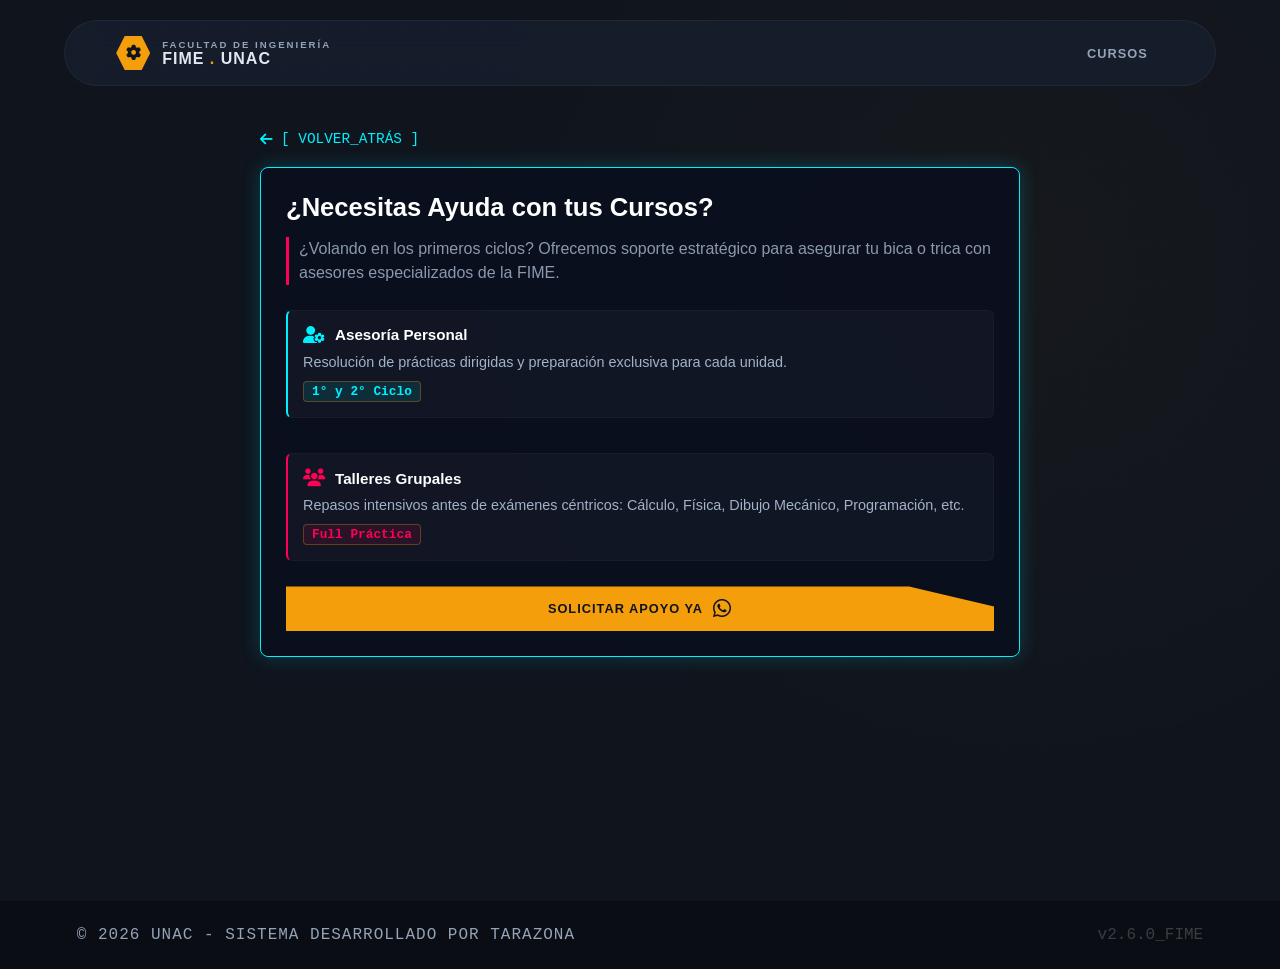
==== commit acf74fb6: "Update asesoria.html" ====
--- a/asesoria.html
+++ b/asesoria.html
@@ -97,7 +97,7 @@
                             <i class="fa-solid fa-user-gear svc-icon" style="color: #00f0ff;"></i>
                             <h4 style="color: #ffffff; margin: 0;">Asesoría Personal</h4>
                         </div>
-                        <p style="color: #a2b2c8; font-size: 0.9rem; margin: 0 0 8px 0;">Resolución de prácticas dirigidas y preparación exclusiva para parciales y finales.</p>
+                        <p style="color: #a2b2c8; font-size: 0.9rem; margin: 0 0 8px 0;">Resolución de prácticas dirigidas y preparación exclusiva para cada unidad.</p>
                         <span class="svc-badge" style="background: rgba(0,240,255,0.1); color: #00f0ff; padding: 2px 8px; font-size: 0.8rem; border-radius: 4px; font-family: monospace;">1° y 2° Ciclo</span>
                     </div>
 
@@ -106,7 +106,7 @@
                             <i class="fa-solid fa-users svc-icon" style="color: #ff0055;"></i>
                             <h4 style="color: #ffffff; margin: 0;">Talleres Grupales</h4>
                         </div>
-                        <p style="color: #a2b2c8; font-size: 0.9rem; margin: 0 0 8px 0;">Repasos intensivos antes de exámenes céntricos: Cálculo, Física y Geometría Descriptiva.</p>
+                        <p style="color: #a2b2c8; font-size: 0.9rem; margin: 0 0 8px 0;">Repasos intensivos antes de exámenes céntricos: Cálculo, Física, Dibujo Mecánico, Programación, etc.</p>
                         <span class="svc-badge" style="background: rgba(255,0,85,0.1); color: #ff0055; padding: 2px 8px; font-size: 0.8rem; border-radius: 4px; font-family: monospace;">Full Práctica</span>
                     </div>
                 </div>
